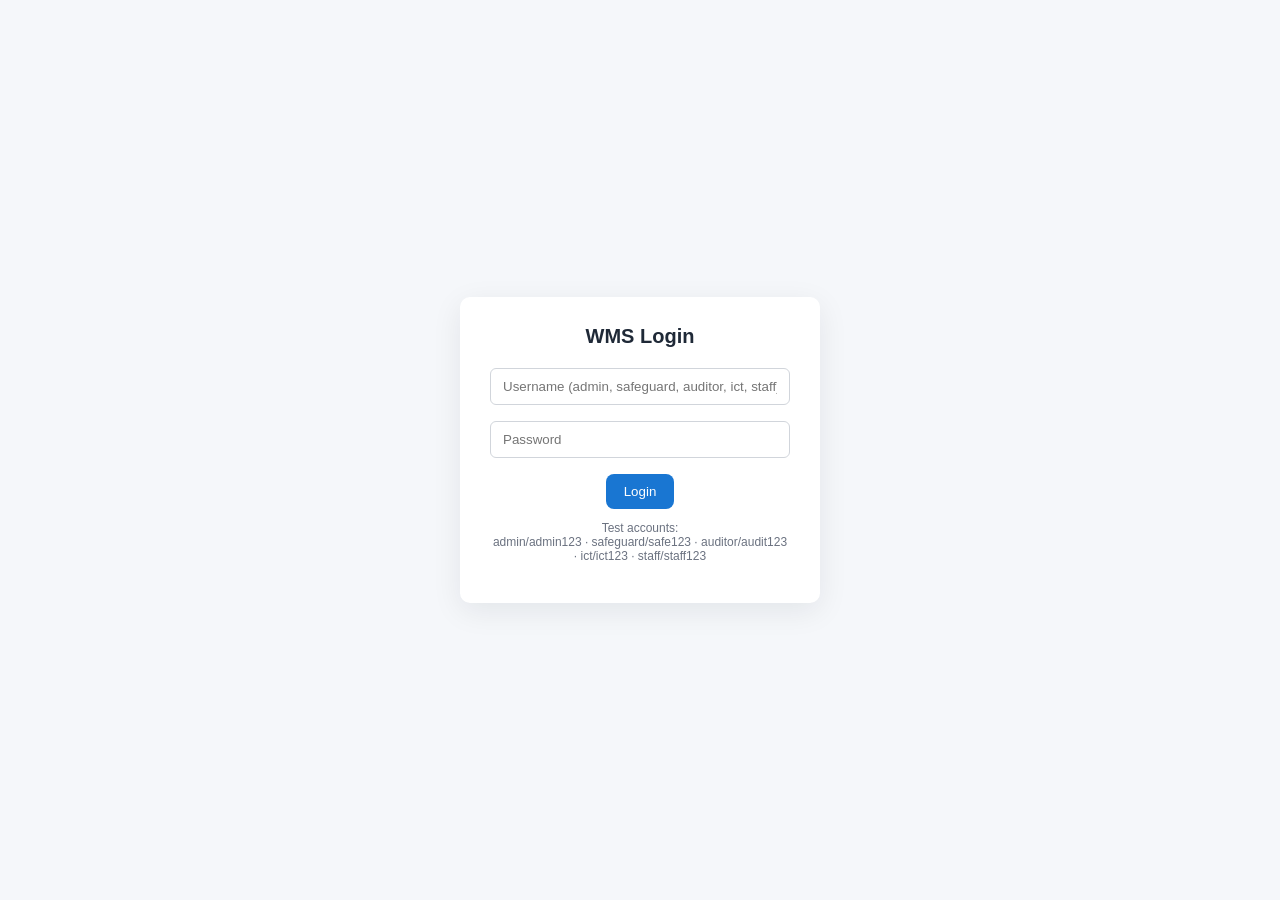
==== Core Pages/index.html @ efe2a4fe "Python token system Implmeneted JWT-based access controls to strengthen security" ====
<!DOCTYPE html>
<html lang="en">
<head>
  <meta charset="utf-8" />
  <title>Wireless Monitoring System — Dashboard</title>

  <link href="https://fonts.googleapis.com/icon?family=Material+Icons" rel="stylesheet">

  <link rel="stylesheet" href="style.css" />
</head>
<body>

  <div id="loginScreen">
    <div id="loginBox">
      <h1>WMS Login</h1>

      <input id="loginUser" type="text" placeholder="Username (admin, safeguard, auditor, ict, staff)" />
      <input id="loginPass" type="password" placeholder="Password" />

      <p id="loginError" class="error hidden"></p>
      <button id="loginBtn">Login</button>

      <p class="hint">Test accounts: <br>
        admin/admin123 · safeguard/safe123 · auditor/audit123 · ict/ict123 · staff/staff123
      </p>
    </div>
  </div>

  <div id="app" class="hidden">

    <header id="topbar">
      <div id="brand">Wireless Monitoring System</div>
      <div id="userArea">
        <span id="userInfo"></span>
        <button id="btnLogout" class="textBtn">Logout</button>
        <button id="btnAdminQuick" class="textBtn hidden">Admin</button>
      </div>
    </header>

    <main id="main">

      <section id="dashboard" class="page hidden">
        <h2>Dashboard</h2>
        <p class="sub">Please select a tile to continu</p>

        <div id="tiles" class="tilesGrid">
          </div>
      </section>

      <section id="createScan" class="page hidden contentPage">
        <h2>Create Scan Request</h2>
        <div class="card">
          <label>Scan Type</label>
          <select id="scanType">
            <option value="">-- Select --</option>
            <option>WiFi Scan</option>
            <option>Bluetooth Scan</option>
            <option>Both</option>
          </select>

          <label>Notes</label>
          <textarea id="scanNote" placeholder="Reason / location / other notes"></textarea>

          <p id="scanError" class="error hidden"></p>
          <p id="scanSuccess" class="success hidden"></p>

          <div class="actions">
            <button id="submitScanBtn">Submit Request</button>
            <button onclick="showPage('dashboard')" class="secondary">Back to Dashboard</button>
          </div>
        </div>
      </section>

      <section id="approval" class="page hidden contentPage">
        <h2>Scan Approval Dashboard</h2>
        <div class="card">
          <table id="approvalTable">
            <thead><tr><th>Request ID</th><th>Type</th><th>User</th><th>Status</th><th>Action</th></tr></thead>
            <tbody></tbody>
          </table>

          <div class="actions">
            <button onclick="showPage('dashboard')" class="secondary">Back to Dashboard</button>
          </div>
        </div>
      </section>

      <section id="results" class="page hidden contentPage">
        <h2>Scan Results</h2>
        <div class="card">
          <table id="resultsTable">
            <thead><tr><th>Request ID</th><th>SSID/Device</th><th>Signal</th><th>Security</th></tr></thead>
            <tbody></tbody>
          </table>

          <div class="actions">
            <button onclick="showPage('dashboard')" class="secondary">Back to Dashboard</button>
          </div>
        </div>
      </section>

      <section id="nodes" class="page hidden contentPage">
        <h2>Node Health Monitor</h2>
        <div class="card">
          <table id="nodeTable">
            <thead><tr><th>Node ID</th><th>Status</th><th>Battery</th><th>Last Seen</th></tr></thead>
            <tbody></tbody>
          </table>
          <div class="actions">
            <button onclick="showPage('dashboard')" class="secondary">Back to Dashboard</button>
          </div>
        </div>
      </section>

      <section id="admin" class="page hidden contentPage">
        <h2>Admin Panel</h2>
        <div class="card">
          <label>New username</label>
          <input id="newUser" placeholder="username" />
          <label>Role</label>
          <select id="newRole">
            <option>admin</option><option>safeguard</option><option>auditor</option><option>staff</option>
          </select>
          <div class="actions">
            <button id="createUserBtn">Create User</button>
            <button onclick="showPage('dashboard')" class="secondary">Back to Dashboard</button>
          </div>
          <p id="adminMessage" class="success hidden"></p>

          <h3 style="margin-top:20px">Existing users</h3>
          <table id="userTable">
            <thead><tr><th>Username</th><th>Role</th><th>Actions</th></tr></thead>
            <tbody></tbody>
          </table>
        </div>
      </section>

    </main>
  </div>

  <script src="app.js"></script>
</body>
</html>
---- Core Pages/style.css ----
/* general */
:root {
  --primary: #1976d2;
  --primary-700: #135ea8;
  --bg: #f5f7fa;
  --card: #fff;
  --muted: #6b7280;
}
* { box-sizing: border-box; }
body { margin:0; font-family: Inter, Arial, sans-serif; background: var(--bg); color:#1f2937; }


.hidden { display:none !important; }

/* login */
#loginScreen { position:fixed; inset:0; display:flex; align-items:center; justify-content:center; }
#loginBox { background:var(--card); padding:28px 30px; border-radius:10px; box-shadow:0 8px 30px rgba(16,24,40,0.08); width:360px; text-align:center; }
#loginBox h1 { margin:0 0 12px; font-size:20px; }
#loginBox input { width:100%; padding:10px 12px; margin:8px 0; border-radius:6px; border:1px solid #d1d5db; }
#loginBox button { margin-top:8px; padding:10px 18px; background:var(--primary); color:white; border:none; border-radius:8px; cursor:pointer; }
#loginBox .hint { margin-top:12px; color:var(--muted); font-size:12px; }

/* top bar */
#topbar { display:flex; justify-content:space-between; align-items:center; padding:12px 20px; background:linear-gradient(90deg, #ffffff, #f8fafc); border-bottom:1px solid #e6eef8; }
#brand { font-weight:600; color:var(--primary-700); }
#userArea { display:flex; align-items:center; gap:8px; }
.textBtn { background:transparent; border:none; color:var(--primary-700); cursor:pointer; padding:6px 8px; border-radius:6px; }
.textBtn:hover { background:#eef6ff; }

/* main layout */
#main { padding:26px; max-width:1100px; margin:24px auto; }

/* dashboard titles */
.tilesGrid { display:grid; grid-template-columns: repeat(auto-fit, minmax(220px, 1fr)); gap:18px; margin-top:14px; }
.tile {
  background: var(--card);
  border-radius:12px;
  padding:18px;
  box-shadow: 0 6px 18px rgba(16,24,40,0.06);
  display:flex; flex-direction:column; gap:10px; align-items:flex-start; cursor:pointer;
  transition: transform .12s ease, box-shadow .12s ease;
}
.tile:hover { transform: translateY(-4px); box-shadow: 0 10px 26px rgba(16,24,40,0.09); }
.tile .mi { font-size:32px; color:var(--primary); }
.tile h3 { margin:0; font-size:16px; }
.tile p { margin:0; color:var(--muted); font-size:13px; }

/* contents */
.contentPage .card { background:var(--card); padding:18px; border-radius:10px; box-shadow:0 6px 18px rgba(16,24,40,0.04); }
.contentPage label { display:block; margin-top:10px; color:#374151; font-weight:500; }
.contentPage input, .contentPage select, .contentPage textarea { width:100%; padding:10px; border-radius:8px; border:1px solid #e6eef8; margin-top:8px; }
.contentPage textarea { min-height:120px; resize:vertical; }

/* actions */
.actions { display:flex; gap:10px; margin-top:14px; align-items:center; }
button { padding:8px 12px; border-radius:8px; border:none; background:var(--primary); color:white; cursor:pointer; }
button.secondary { background:transparent; color:var(--primary-700); border:1px solid #e6eef8; }

/* table */
table { width:100%; border-collapse:collapse; margin-top:12px; font-size:14px; background:transparent; }
thead th { text-align:left; padding:10px; background:#0f1724; color:white; border-radius:4px; }
td { padding:10px; border-bottom:1px solid #e6eef8; }

/* messages */
.error { color:#dc2626; }
.success { color:#16a34a; }

/* response */
@media (max-width:700px) {
  #main { padding:16px; margin:12px; }
  #loginBox { width:320px; }
}
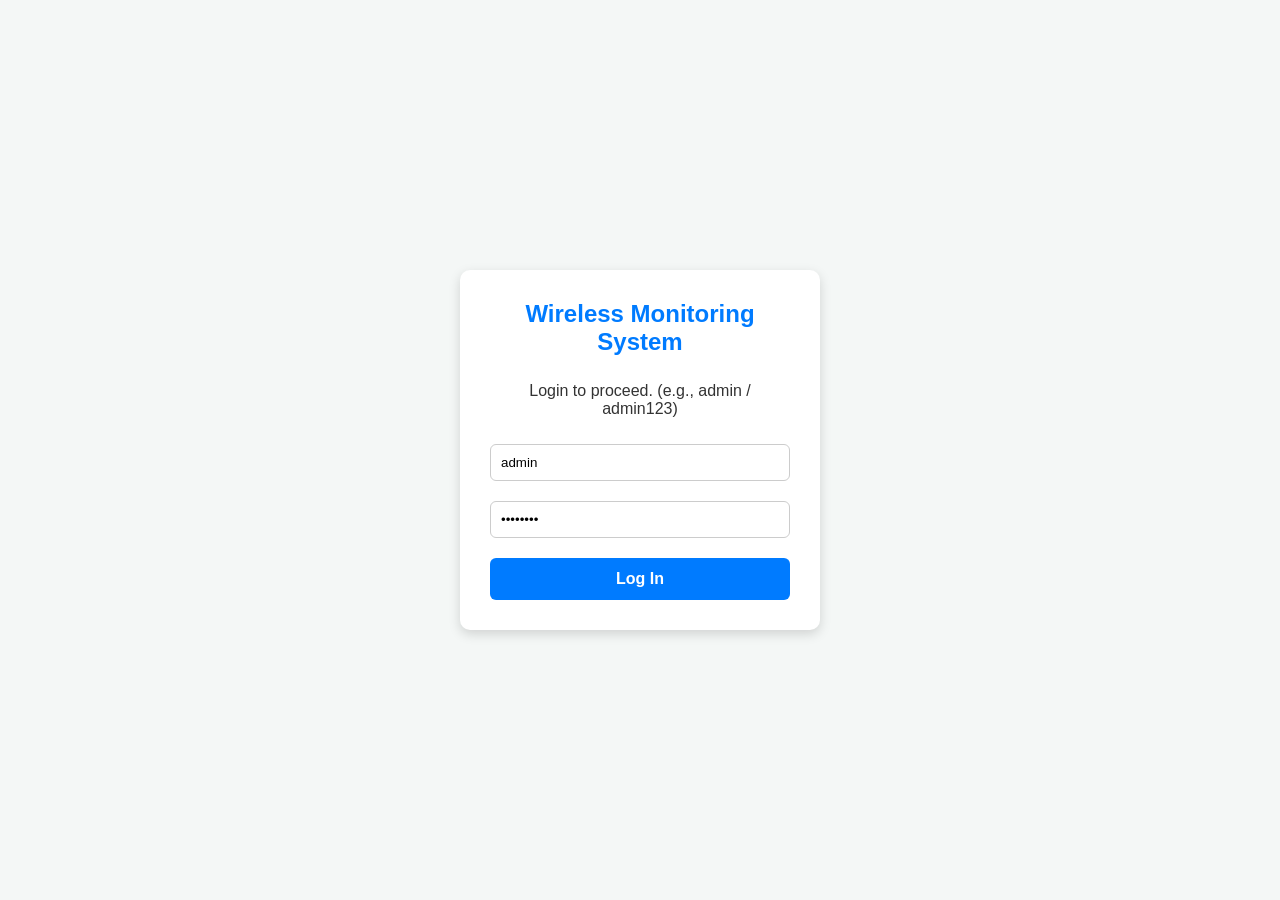
==== commit da1719e8: "Updated Scan request and Style Changed the style of the webpage again Updated the scan request page " ====
--- a/Core Pages/index.html
+++ b/Core Pages/index.html
@@ -1,143 +1,139 @@
 <!DOCTYPE html>
 <html lang="en">
 <head>
-  <meta charset="utf-8" />
-  <title>Wireless Monitoring System — Dashboard</title>
-
-  <link href="https://fonts.googleapis.com/icon?family=Material+Icons" rel="stylesheet">
-
-  <link rel="stylesheet" href="style.css" />
+    <meta charset="UTF-8">
+    <meta name="viewport" content="width=device-width, initial-scale=1.0">
+    <title>WMS - Role-Based Access Control Demo</title>
+    <link href="https://fonts.googleapis.com/icon?family=Material+Icons" rel="stylesheet">
+    
+    <link rel="stylesheet" href="style.css">
 </head>
 <body>
 
-  <div id="loginScreen">
-    <div id="loginBox">
-      <h1>WMS Login</h1>
+    <div id="loginScreen">
+        <div id="loginBox">
+            <h1>Wireless Monitoring System</h1>
+            <p class="hint">Login to proceed. (e.g., admin / admin123)</p>
+            <input type="text" id="loginUser" class="login-input" placeholder="Username" value="admin">
+            <input type="password" id="loginPass" class="login-input" placeholder="Password" value="admin123">
+            <button id="loginBtn">Log In</button>
+            <p id="loginError" class="hidden"></p>
+        </div>
+    </div>
 
-      <input id="loginUser" type="text" placeholder="Username (admin, safeguard, auditor, ict, staff)" />
-      <input id="loginPass" type="password" placeholder="Password" />
+    <div id="app" class="hidden">
+        <header>
+            <h1>WMS Dashboard</h1>
+            <div class="user-info-bar">
+                <span id="userInfo"></span>
+                <button id="btnAdminQuick" class="hidden" onclick="showPage('admin')">Admin Area</button>
+                <button id="btnLogout">Logout</button>
+            </div>
+        </header>
 
-      <p id="loginError" class="error hidden"></p>
-      <button id="loginBtn">Login</button>
+        <div id="dashboard" class="page">
+            <h2>System Overview</h2>
+            <div id="tiles">
+                </div>
+            <p>Welcome to your Wireless Monitoring dashboard. Use the tiles above to navigate.</p>
+        </div>
 
-      <p class="hint">Test accounts: <br>
-        admin/admin123 · safeguard/safe123 · auditor/audit123 · ict/ict123 · staff/staff123
-      </p>
+        <div id="createScan" class="page hidden">
+            <h2><span class="material-icons mi">wifi_tethering</span> Submit New Scan Request</h2>
+            
+            <div class="form-group">
+                <label for="networkSelect">Target Network:</label>
+                <select id="networkSelect" required>
+                    <option value="" disabled selected>-- Select a registered network --</option>
+                    <option value="school_wifi">School Guest Wi-Fi (SSID: GuestNet)</option>
+                    <option value="admin_lan">Admin LAN (Wired connection)</option>
+                    <option value="safe_net">Safeguard Private Network</option>
+                    <option value="ict_test">ICT Testing Zone</option>
+                </select>
+            </div>
+
+            <div class="form-group">
+                <label for="scanTypeSelect">Scan Type:</label>
+                <select id="scanTypeSelect" required>
+                    <option value="" disabled selected>-- Choose scan type --</option>
+                    <option value="passive">Passive (Non-intrusive monitoring)</option>
+                    <option value="active">Active (Full network probes)</option>
+                    <option value="deep_passive">Deep Passive (Deep packet inspection)</option>
+                </select>
+            </div>
+
+            <div class="form-group">
+                <label for="scanNotes">Notes / Justification:</label>
+                <textarea id="scanNotes" rows="4" placeholder="Briefly describe the purpose of this scan..."></textarea>
+            </div>
+            
+            <div class="form-group">
+                <label for="scanDateTime">Schedule Date and Time:</label>
+                <input type="datetime-local" id="scanDateTime" required>
+            </div>
+
+            <div class="action-buttons">
+                <button id="submitScanBtn" class="primary-btn">Submit Scan Request</button>
+                <button onclick="showPage('dashboard')" class="secondary-btn">Back to Dashboard</button>
+            </div>
+        </div>
+        
+        <div id="approval" class="page hidden">
+            <h2><span class="material-icons mi">assignment_turned_in</span> Pending Scan Approvals</h2>
+            <p>Access to approve requests is controlled by JWT Role-Based Access Control on the Flask API.</p>
+            <table id="approvalTable">
+                <thead>
+                    <tr><th>ID</th><th>Type</th><th>Requested By</th><th>Status</th><th>Action</th></tr>
+                </thead>
+                <tbody>
+                    </tbody>
+            </table>
+            <div class="action-buttons">
+                <button onclick="showPage('dashboard')" class="secondary-btn">Back to Dashboard</button>
+            </div>
+        </div>
+
+        <div id="results" class="page hidden">
+            <h2><span class="material-icons mi">wifi</span> Scan Results</h2>
+            <p>Overview of completed scan results.</p>
+            <table id="resultsTable">
+                <thead>
+                    <tr><th>Request ID</th><th>SSID/Device</th><th>Signal</th><th>Security</th></tr>
+                </thead>
+                <tbody>
+                    </tbody>
+            </table>
+            <div class="action-buttons">
+                <button onclick="showPage('dashboard')" class="secondary-btn">Back to Dashboard</button>
+            </div>
+        </div>
+        
+        <div id="nodes" class="page hidden">
+            <h2><span class="material-icons mi">memory</span> Monitoring Node Health</h2>
+            <p>Status of deployed hardware monitoring nodes.</p>
+            <table id="nodeTable">
+                <thead>
+                    <tr><th>Node ID</th><th>Status</th><th>CPU Usage</th><th>Last Check-in</th></tr>
+                </thead>
+                <tbody>
+                    </tbody>
+            </table>
+            <div class="action-buttons">
+                <button onclick="showPage('dashboard')" class="secondary-btn">Back to Dashboard</button>
+            </div>
+        </div>
+
+        <div id="admin" class="page hidden">
+            <h2><span class="material-icons mi">security</span> System Administration</h2>
+            <p>This area is typically only visible to `admin` roles, enforced by the `buildTilesForRole` function (UI) and API policy (security).</p>
+            <button id="createUserBtn" disabled class="primary-btn">Create User (Mock)</button>
+             <div class="action-buttons">
+                <button onclick="showPage('dashboard')" class="secondary-btn">Back to Dashboard</button>
+            </div>
+        </div>
+
     </div>
-  </div>
 
-  <div id="app" class="hidden">
-
-    <header id="topbar">
-      <div id="brand">Wireless Monitoring System</div>
-      <div id="userArea">
-        <span id="userInfo"></span>
-        <button id="btnLogout" class="textBtn">Logout</button>
-        <button id="btnAdminQuick" class="textBtn hidden">Admin</button>
-      </div>
-    </header>
-
-    <main id="main">
-
-      <section id="dashboard" class="page hidden">
-        <h2>Dashboard</h2>
-        <p class="sub">Please select a tile to continu</p>
-
-        <div id="tiles" class="tilesGrid">
-          </div>
-      </section>
-
-      <section id="createScan" class="page hidden contentPage">
-        <h2>Create Scan Request</h2>
-        <div class="card">
-          <label>Scan Type</label>
-          <select id="scanType">
-            <option value="">-- Select --</option>
-            <option>WiFi Scan</option>
-            <option>Bluetooth Scan</option>
-            <option>Both</option>
-          </select>
-
-          <label>Notes</label>
-          <textarea id="scanNote" placeholder="Reason / location / other notes"></textarea>
-
-          <p id="scanError" class="error hidden"></p>
-          <p id="scanSuccess" class="success hidden"></p>
-
-          <div class="actions">
-            <button id="submitScanBtn">Submit Request</button>
-            <button onclick="showPage('dashboard')" class="secondary">Back to Dashboard</button>
-          </div>
-        </div>
-      </section>
-
-      <section id="approval" class="page hidden contentPage">
-        <h2>Scan Approval Dashboard</h2>
-        <div class="card">
-          <table id="approvalTable">
-            <thead><tr><th>Request ID</th><th>Type</th><th>User</th><th>Status</th><th>Action</th></tr></thead>
-            <tbody></tbody>
-          </table>
-
-          <div class="actions">
-            <button onclick="showPage('dashboard')" class="secondary">Back to Dashboard</button>
-          </div>
-        </div>
-      </section>
-
-      <section id="results" class="page hidden contentPage">
-        <h2>Scan Results</h2>
-        <div class="card">
-          <table id="resultsTable">
-            <thead><tr><th>Request ID</th><th>SSID/Device</th><th>Signal</th><th>Security</th></tr></thead>
-            <tbody></tbody>
-          </table>
-
-          <div class="actions">
-            <button onclick="showPage('dashboard')" class="secondary">Back to Dashboard</button>
-          </div>
-        </div>
-      </section>
-
-      <section id="nodes" class="page hidden contentPage">
-        <h2>Node Health Monitor</h2>
-        <div class="card">
-          <table id="nodeTable">
-            <thead><tr><th>Node ID</th><th>Status</th><th>Battery</th><th>Last Seen</th></tr></thead>
-            <tbody></tbody>
-          </table>
-          <div class="actions">
-            <button onclick="showPage('dashboard')" class="secondary">Back to Dashboard</button>
-          </div>
-        </div>
-      </section>
-
-      <section id="admin" class="page hidden contentPage">
-        <h2>Admin Panel</h2>
-        <div class="card">
-          <label>New username</label>
-          <input id="newUser" placeholder="username" />
-          <label>Role</label>
-          <select id="newRole">
-            <option>admin</option><option>safeguard</option><option>auditor</option><option>staff</option>
-          </select>
-          <div class="actions">
-            <button id="createUserBtn">Create User</button>
-            <button onclick="showPage('dashboard')" class="secondary">Back to Dashboard</button>
-          </div>
-          <p id="adminMessage" class="success hidden"></p>
-
-          <h3 style="margin-top:20px">Existing users</h3>
-          <table id="userTable">
-            <thead><tr><th>Username</th><th>Role</th><th>Actions</th></tr></thead>
-            <tbody></tbody>
-          </table>
-        </div>
-      </section>
-
-    </main>
-  </div>
-
-  <script src="app.js"></script>
+    <script src="app.js"></script>
 </body>
 </html>
--- a/Core Pages/style.css
+++ b/Core Pages/style.css
@@ -1,72 +1,94 @@
 /* general */
 :root {
-  --primary: #1976d2;
-  --primary-700: #135ea8;
-  --bg: #f5f7fa;
-  --card: #fff;
-  --muted: #6b7280;
+    --primary: #007bff;
+    --primary-dark: #0056b3;
+    --bg: #f4f7f6;
+    --card: #fff;
+    --muted: #6c757d;
+    --success: #28a745;
+}
+body { 
+    font-family: sans-serif; 
+    margin: 0; 
+    padding: 0; 
+    background-color: var(--bg); 
+    color: #333; 
 }
 * { box-sizing: border-box; }
-body { margin:0; font-family: Inter, Arial, sans-serif; background: var(--bg); color:#1f2937; }
+.hidden { display: none !important; }
+
+/* main layout */
+#app { max-width: 1200px; margin: 20px auto; padding: 20px; background: var(--card); border-radius: 8px; box-shadow: 0 4px 8px rgba(0, 0, 0, 0.1); }
+h1, h2 { color: var(--primary); border-bottom: 2px solid #eee; padding-bottom: 10px; margin-top: 0; }
+.material-icons.mi { font-size: 32px; color: var(--primary); }
 
 
-.hidden { display:none !important; }
-
 /* login */
-#loginScreen { position:fixed; inset:0; display:flex; align-items:center; justify-content:center; }
-#loginBox { background:var(--card); padding:28px 30px; border-radius:10px; box-shadow:0 8px 30px rgba(16,24,40,0.08); width:360px; text-align:center; }
-#loginBox h1 { margin:0 0 12px; font-size:20px; }
-#loginBox input { width:100%; padding:10px 12px; margin:8px 0; border-radius:6px; border:1px solid #d1d5db; }
-#loginBox button { margin-top:8px; padding:10px 18px; background:var(--primary); color:white; border:none; border-radius:8px; cursor:pointer; }
-#loginBox .hint { margin-top:12px; color:var(--muted); font-size:12px; }
+#loginScreen { 
+    display: flex; 
+    align-items: center; 
+    justify-content: center; 
+    position: fixed; 
+    inset: 0;
+    background-color: var(--bg);
+}
+#loginBox { 
+    text-align: center; 
+    padding: 30px; 
+    max-width: 360px; 
+    background: var(--card); 
+    border-radius: 10px; 
+    box-shadow: 0 4px 12px rgba(0, 0, 0, 0.15); 
+}
+#loginBox h1 { margin: 0 0 15px; font-size: 24px; border-bottom: none; }
+.login-input { width: 100%; padding: 10px; margin: 10px 0; border: 1px solid #ccc; border-radius: 6px; box-sizing: border-box; }
+#loginBtn { background-color: var(--primary); color: white; padding: 12px 20px; border: none; border-radius: 6px; cursor: pointer; width: 100%; font-size: 16px; margin-top: 10px; }
+#loginBtn:hover { background-color: var(--primary-dark); }
+#loginError { color: red; margin-top: 10px; }
 
 /* top bar */
-#topbar { display:flex; justify-content:space-between; align-items:center; padding:12px 20px; background:linear-gradient(90deg, #ffffff, #f8fafc); border-bottom:1px solid #e6eef8; }
-#brand { font-weight:600; color:var(--primary-700); }
-#userArea { display:flex; align-items:center; gap:8px; }
-.textBtn { background:transparent; border:none; color:var(--primary-700); cursor:pointer; padding:6px 8px; border-radius:6px; }
-.textBtn:hover { background:#eef6ff; }
-
-/* main layout */
-#main { padding:26px; max-width:1100px; margin:24px auto; }
+header { display: flex; justify-content: space-between; align-items: center; margin-bottom: 20px; padding: 10px 0; border-bottom: 1px solid #e9ecef; }
+.user-info-bar { display: flex; align-items: center; gap: 15px; }
 
 /* dashboard titles */
-.tilesGrid { display:grid; grid-template-columns: repeat(auto-fit, minmax(220px, 1fr)); gap:18px; margin-top:14px; }
-.tile {
-  background: var(--card);
-  border-radius:12px;
-  padding:18px;
-  box-shadow: 0 6px 18px rgba(16,24,40,0.06);
-  display:flex; flex-direction:column; gap:10px; align-items:flex-start; cursor:pointer;
-  transition: transform .12s ease, box-shadow .12s ease;
+#tiles { display: grid; grid-template-columns: repeat(auto-fit, minmax(220px, 1fr)); gap: 20px; margin-bottom: 30px; }
+.tile { 
+    padding: 20px; 
+    border-radius: 8px; 
+    background-color: #f8f9fa; 
+    border: 1px solid #e9ecef; 
+    cursor: pointer; 
+    transition: all 0.2s; 
+    text-align: left; 
 }
-.tile:hover { transform: translateY(-4px); box-shadow: 0 10px 26px rgba(16,24,40,0.09); }
-.tile .mi { font-size:32px; color:var(--primary); }
-.tile h3 { margin:0; font-size:16px; }
-.tile p { margin:0; color:var(--muted); font-size:13px; }
+.tile:hover { background-color: #e2e6ea; transform: translateY(-3px); box-shadow: 0 5px 15px rgba(0, 0, 0, 0.1); }
+.tile h3 { margin-top: 5px; color: var(--primary); }
+.tile p { font-size: 0.9em; color: var(--muted); }
 
-/* contents */
-.contentPage .card { background:var(--card); padding:18px; border-radius:10px; box-shadow:0 6px 18px rgba(16,24,40,0.04); }
-.contentPage label { display:block; margin-top:10px; color:#374151; font-weight:500; }
-.contentPage input, .contentPage select, .contentPage textarea { width:100%; padding:10px; border-radius:8px; border:1px solid #e6eef8; margin-top:8px; }
-.contentPage textarea { min-height:120px; resize:vertical; }
-
-/* actions */
-.actions { display:flex; gap:10px; margin-top:14px; align-items:center; }
-button { padding:8px 12px; border-radius:8px; border:none; background:var(--primary); color:white; cursor:pointer; }
-button.secondary { background:transparent; color:var(--primary-700); border:1px solid #e6eef8; }
+/* form elements */
+.page { padding: 20px 0; }
+.form-group { margin-bottom: 15px; }
+.form-group label { display: block; font-weight: bold; margin-bottom: 5px; }
+.form-group select, .form-group textarea, .form-group input { width: 100%; padding: 10px; border: 1px solid #ccc; border-radius: 6px; box-sizing: border-box; }
+.form-group textarea { resize: vertical; }
 
 /* table */
-table { width:100%; border-collapse:collapse; margin-top:12px; font-size:14px; background:transparent; }
-thead th { text-align:left; padding:10px; background:#0f1724; color:white; border-radius:4px; }
-td { padding:10px; border-bottom:1px solid #e6eef8; }
+table { width: 100%; border-collapse: collapse; margin-top: 15px; }
+th, td { border: 1px solid #ddd; padding: 12px; text-align: left; }
+th { background-color: #f2f2f2; color: #333; }
 
-/* messages */
-.error { color:#dc2626; }
-.success { color:#16a34a; }
+/* actions*/
+.action-buttons { display: flex; gap: 10px; margin-top: 20px; }
+button { padding: 10px 15px; border: none; border-radius: 6px; cursor: pointer; font-weight: bold; transition: background-color 0.2s; }
 
-/* response */
-@media (max-width:700px) {
-  #main { padding:16px; margin:12px; }
-  #loginBox { width:320px; }
-}+.primary-btn { background-color: var(--success); color: white; }
+.primary-btn:hover { background-color: #1e7d35; }
+
+.secondary-btn { background-color: #f8f9fa; color: var(--muted); border: 1px solid #ccc; }
+.secondary-btn:hover { background-color: #e2e6ea; }
+
+/* header utility */
+#btnLogout { background: none; border: 1px solid #dc3545; color: #dc3545; padding: 8px 15px; }
+#btnLogout:hover { background-color: #dc3545; color: white; }
+#btnAdminQuick { background: none; border: 1px solid var(--primary); color: var(--primary); padding: 8px 15px; }
+#btnAdminQuick:hover { background-color: var(--primary); color: white; }
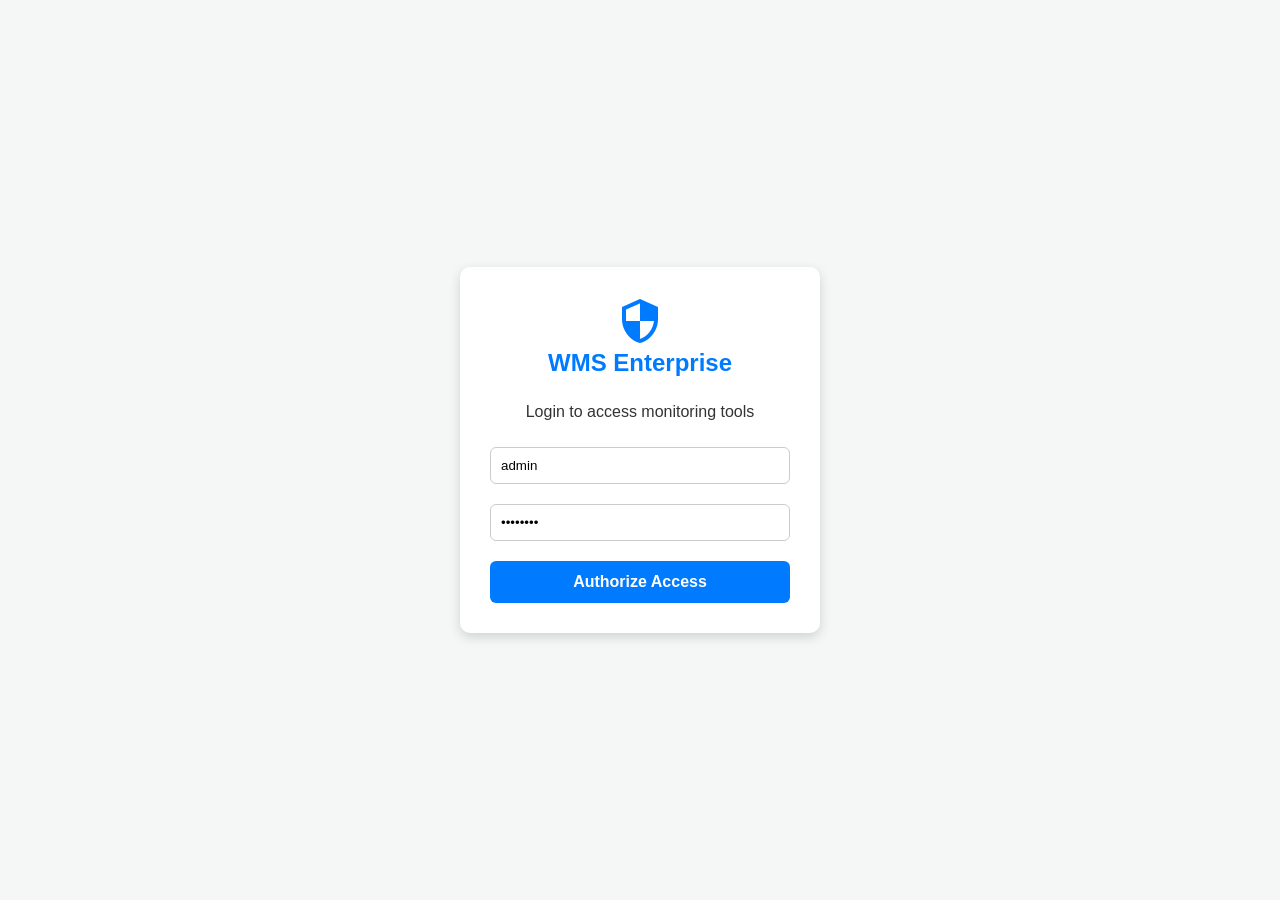
==== commit dc6e75ae: "fixes" ====
--- a/Core Pages/index.html
+++ b/Core Pages/index.html
@@ -3,30 +3,33 @@
 <head>
     <meta charset="UTF-8">
     <meta name="viewport" content="width=device-width, initial-scale=1.0">
-    <title>WMS - Role-Based Access Control Demo</title>
+    <title>WMS Enterprise - Wireless Monitoring System</title>
     <link href="https://fonts.googleapis.com/icon?family=Material+Icons" rel="stylesheet">
-    
     <link rel="stylesheet" href="style.css">
 </head>
 <body>
 
     <div id="loginScreen">
         <div id="loginBox">
-            <h1>Wireless Monitoring System</h1>
-            <p class="hint">Login to proceed. (e.g., admin / admin123)</p>
+            <span class="material-icons" style="font-size: 48px; color: #007bff;">security</span>
+            <h1>WMS Enterprise</h1>
+            <p class="hint">Login to access monitoring tools</p>
             <input type="text" id="loginUser" class="login-input" placeholder="Username" value="admin">
             <input type="password" id="loginPass" class="login-input" placeholder="Password" value="admin123">
-            <button id="loginBtn">Log In</button>
+            <button id="loginBtn">Authorize Access</button>
             <p id="loginError" class="hidden"></p>
         </div>
     </div>
 
     <div id="app" class="hidden">
         <header>
-            <h1>WMS Dashboard</h1>
+            <div class="brand">
+                <span class="material-icons">radar</span>
+                <h1>WMS Dashboard</h1>
+            </div>
             <div class="user-info-bar">
                 <span id="userInfo"></span>
-                <button id="btnAdminQuick" class="hidden" onclick="showPage('admin')">Admin Area</button>
+                <button id="btnAdminQuick" class="hidden">Admin Panel</button>
                 <button id="btnLogout">Logout</button>
             </div>
         </header>
@@ -35,101 +38,131 @@
             <h2>System Overview</h2>
             <div id="tiles">
                 </div>
-            <p>Welcome to your Wireless Monitoring dashboard. Use the tiles above to navigate.</p>
         </div>
 
         <div id="createScan" class="page hidden">
             <h2><span class="material-icons mi">wifi_tethering</span> Submit New Scan Request</h2>
-            
-            <div class="form-group">
-                <label for="networkSelect">Target Network:</label>
-                <select id="networkSelect" required>
-                    <option value="" disabled selected>-- Select a registered network --</option>
-                    <option value="school_wifi">School Guest Wi-Fi (SSID: GuestNet)</option>
-                    <option value="admin_lan">Admin LAN (Wired connection)</option>
-                    <option value="safe_net">Safeguard Private Network</option>
-                    <option value="ict_test">ICT Testing Zone</option>
-                </select>
-            </div>
-
-            <div class="form-group">
-                <label for="scanTypeSelect">Scan Type:</label>
-                <select id="scanTypeSelect" required>
-                    <option value="" disabled selected>-- Choose scan type --</option>
-                    <option value="passive">Passive (Non-intrusive monitoring)</option>
-                    <option value="active">Active (Full network probes)</option>
-                    <option value="deep_passive">Deep Passive (Deep packet inspection)</option>
-                </select>
-            </div>
-
-            <div class="form-group">
-                <label for="scanNotes">Notes / Justification:</label>
-                <textarea id="scanNotes" rows="4" placeholder="Briefly describe the purpose of this scan..."></textarea>
-            </div>
-            
-            <div class="form-group">
-                <label for="scanDateTime">Schedule Date and Time:</label>
-                <input type="datetime-local" id="scanDateTime" required>
-            </div>
-
-            <div class="action-buttons">
-                <button id="submitScanBtn" class="primary-btn">Submit Scan Request</button>
-                <button onclick="showPage('dashboard')" class="secondary-btn">Back to Dashboard</button>
-            </div>
-        </div>
-        
-        <div id="approval" class="page hidden">
-            <h2><span class="material-icons mi">assignment_turned_in</span> Pending Scan Approvals</h2>
-            <p>Access to approve requests is controlled by JWT Role-Based Access Control on the Flask API.</p>
-            <table id="approvalTable">
-                <thead>
-                    <tr><th>ID</th><th>Type</th><th>Requested By</th><th>Status</th><th>Action</th></tr>
-                </thead>
-                <tbody>
-                    </tbody>
-            </table>
-            <div class="action-buttons">
-                <button onclick="showPage('dashboard')" class="secondary-btn">Back to Dashboard</button>
+            <div class="card">
+                <div class="form-group">
+                    <label>Target Network / SSID:</label>
+                    <select id="networkSelect">
+                        <option value="" disabled selected>-- Select Target --</option>
+                        <option value="GuestNet">GuestNet (VLAN 10)</option>
+                        <option value="StaffSecure">StaffSecure (VLAN 20)</option>
+                        <option value="IoT_Sensors">IoT_Sensors (VLAN 30)</option>
+                    </select>
+                </div>
+                <div class="form-group">
+                    <label>Scan Profile:</label>
+                    <select id="scanTypeSelect">
+                        <option value="Passive">Passive Monitoring (Stealth)</option>
+                        <option value="Active">Active Probe (Intrusive)</option>
+                        <option value="Deep">Deep Packet Inspection</option>
+                    </select>
+                </div>
+                <div class="form-group">
+                    <label>Scheduled Start:</label>
+                    <input type="datetime-local" id="scanDateTime">
+                </div>
+                <div class="action-buttons">
+                    <button id="submitScanBtn" class="primary-btn">Queue Scan Request</button>
+                    <button onclick="showPage('dashboard')" class="secondary-btn">Cancel</button>
+                </div>
             </div>
         </div>
 
+        <div id="approval" class="page hidden">
+            <h2><span class="material-icons mi">assignment_turned_in</span> Pending Approvals</h2>
+            <table id="approvalTable">
+                <thead>
+                    <tr><th>Request ID</th><th>Type</th><th>Requester</th><th>Status</th><th>Action</th></tr>
+                </thead>
+                <tbody></tbody>
+            </table>
+            <button onclick="showPage('dashboard')" class="secondary-btn mt-20">Return to Dashboard</button>
+        </div>
+
         <div id="results" class="page hidden">
-            <h2><span class="material-icons mi">wifi</span> Scan Results</h2>
-            <p>Overview of completed scan results.</p>
-            <table id="resultsTable">
-                <thead>
-                    <tr><th>Request ID</th><th>SSID/Device</th><th>Signal</th><th>Security</th></tr>
-                </thead>
-                <tbody>
-                    </tbody>
-            </table>
-            <div class="action-buttons">
-                <button onclick="showPage('dashboard')" class="secondary-btn">Back to Dashboard</button>
+            <h2><span class="material-icons mi">history</span> Archive & Results</h2>
+            <div class="card">
+                <table id="resultsListTable">
+                    <thead>
+                        <tr><th>ID</th><th>Timestamp</th><th>Target SSID</th><th>Execution Status</th><th>Report</th></tr>
+                    </thead>
+                    <tbody></tbody>
+                </table>
             </div>
+            <button onclick="showPage('dashboard')" class="secondary-btn">Back</button>
         </div>
-        
-        <div id="nodes" class="page hidden">
-            <h2><span class="material-icons mi">memory</span> Monitoring Node Health</h2>
-            <p>Status of deployed hardware monitoring nodes.</p>
-            <table id="nodeTable">
-                <thead>
-                    <tr><th>Node ID</th><th>Status</th><th>CPU Usage</th><th>Last Check-in</th></tr>
-                </thead>
-                <tbody>
-                    </tbody>
-            </table>
-            <div class="action-buttons">
-                <button onclick="showPage('dashboard')" class="secondary-btn">Back to Dashboard</button>
+
+        <div id="scanDetail" class="page hidden">
+            <h2><span class="material-icons mi">analytics</span> Detailed Threat Analysis</h2>
+            
+            <div class="card mb-20">
+                <h3>Report Metadata</h3>
+                <div class="meta-grid">
+                    <div><strong>Scan ID:</strong> <span id="detailId"></span></div>
+                    <div><strong>Network:</strong> <span id="detailNetwork"></span></div>
+                    <div><strong>Status:</strong> <span id="detailType"></span></div>
+                    <div><strong>Completion:</strong> <span id="detailTime"></span></div>
+                </div>
+            </div>
+
+            <div class="card mb-20">
+                <h3>Detected Assets (MAC-to-Identity Mapping)</h3>
+                <p class="hint">Items highlighted in Red are not in your <strong>Known Devices</strong> registry.</p>
+                <table id="deviceLogTable">
+                    <thead>
+                        <tr><th>MAC Address</th><th>Identification</th><th>Signal Strength</th><th>Channel</th><th>Flags</th></tr>
+                    </thead>
+                    <tbody></tbody>
+                </table>
+            </div>
+
+            <div class="summary-box">
+                <h3><span class="material-icons mi" style="font-size: 20px;">insights</span> Security Summary</h3>
+                <div class="meta-grid">
+                    <div><strong>Total Devices:</strong> <span id="sumDevices"></span></div>
+                    <div><strong>Rogue Indicators:</strong> <span id="sumRogue"></span></div>
+                    <div><strong>Network Health:</strong> <span id="sumHealth">Optimal</span></div>
+                </div>
+            </div>
+
+            <div class="action-buttons mt-20">
+                <button onclick="showPage('results')" class="secondary-btn">Back to History</button>
+                <button onclick="showPage('knownDevices')" class="primary-btn">Manage Whitelist</button>
             </div>
         </div>
 
-        <div id="admin" class="page hidden">
-            <h2><span class="material-icons mi">security</span> System Administration</h2>
-            <p>This area is typically only visible to `admin` roles, enforced by the `buildTilesForRole` function (UI) and API policy (security).</p>
-            <button id="createUserBtn" disabled class="primary-btn">Create User (Mock)</button>
-             <div class="action-buttons">
-                <button onclick="showPage('dashboard')" class="secondary-btn">Back to Dashboard</button>
+        <div id="knownDevices" class="page hidden">
+            <h2><span class="material-icons mi">fact_check</span> Asset Whitelist</h2>
+            <div class="card mb-20">
+                <h3>Register New Authorized Device</h3>
+                <div class="meta-grid">
+                    <input type="text" id="newDevMac" placeholder="MAC (e.g., 00:1A:2B...)">
+                    <input type="text" id="newDevName" placeholder="Device Nickname (e.g., CEO Laptop)">
+                </div>
+                <button onclick="addDeviceToRegistry()" class="primary-btn mt-10">Add to Whitelist</button>
             </div>
+            
+            <table id="knownDevicesTable">
+                <thead>
+                    <tr><th>MAC Address</th><th>Nickname / Owner</th><th>Date Added</th><th>Actions</th></tr>
+                </thead>
+                <tbody></tbody>
+            </table>
+            <button onclick="showPage('dashboard')" class="secondary-btn mt-20">Return</button>
+        </div>
+
+        <div id="nodes" class="page hidden">
+            <h2><span class="material-icons mi">router</span> Monitoring Node Status</h2>
+            <table id="nodeTable">
+                <thead>
+                    <tr><th>Node ID</th><th>Status</th><th>Signal Stability</th><th>Uptime</th></tr>
+                </thead>
+                <tbody></tbody>
+            </table>
+            <button onclick="showPage('dashboard')" class="secondary-btn mt-20">Back</button>
         </div>
 
     </div>
